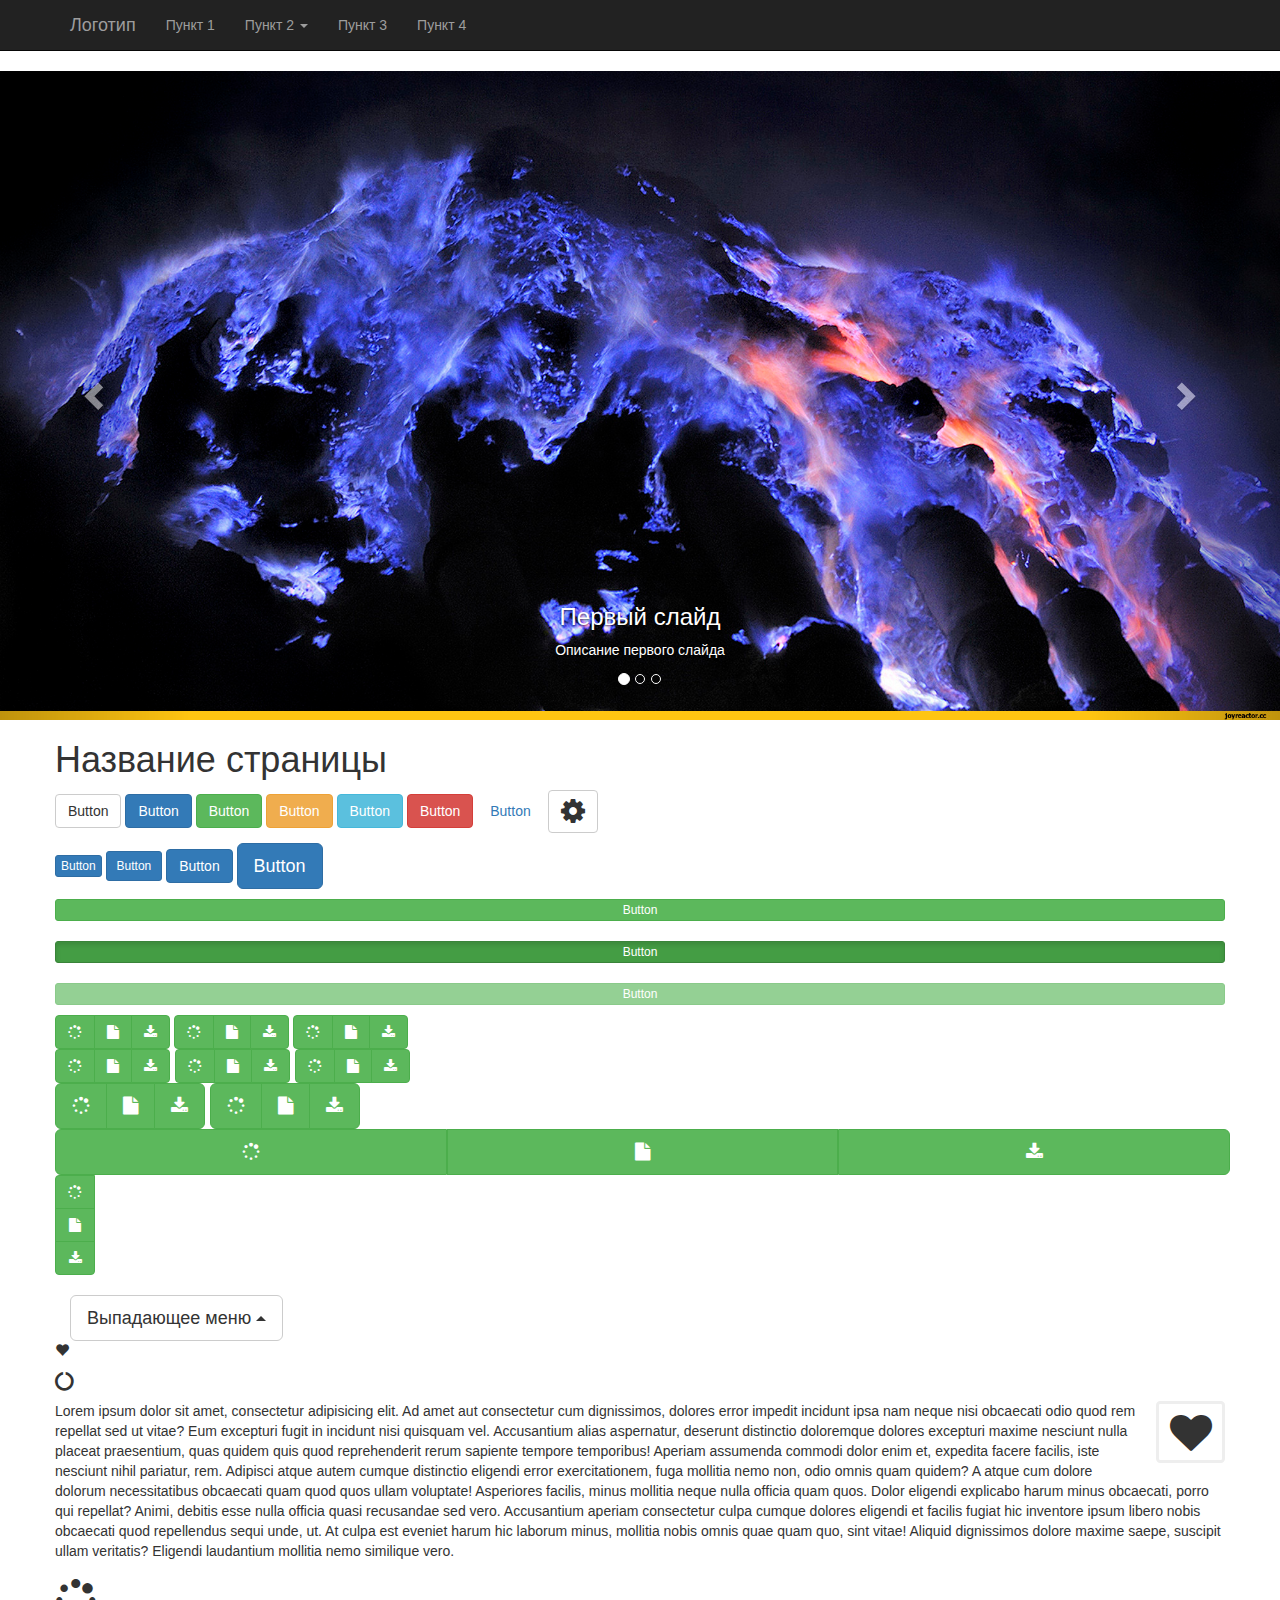
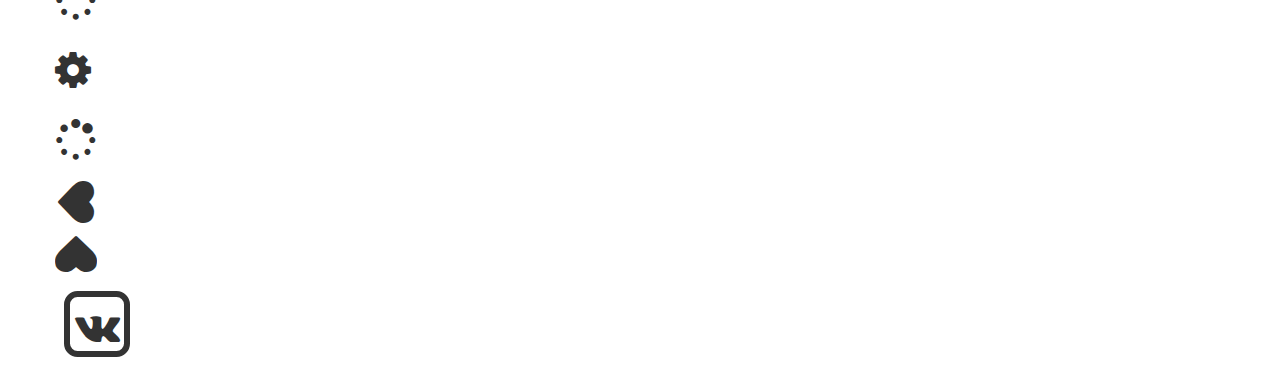
==== index.html @ 9c5cb94a "innitial commit" ====
<!DOCTYPE html>
<html lang="ru">
<head>
    <meta charset="utf-8">
    <meta http-equiv="X-UA-Compatible" content="IE=edge">
    <meta name="viewport" content="width=device-width, initial-scale=1">
    <!-- The above 3 meta tags *must* come first in the head; any other head content must come *after* these tags -->
    <title>Bootstrap Template</title>

    <!-- Bootstrap -->
    <link href="css/bootstrap.css" rel="stylesheet">
    <link href="css/style.css" rel="stylesheet">
    <link href="css/font-awesome.css" rel="stylesheet">

    <!-- HTML5 shim and Respond.js for IE8 support of HTML5 elements and media queries -->
    <!-- WARNING: Respond.js doesn't work if you view the page via file:// -->
    <!--[if lt IE 9]
    <script src="https://oss.maxcdn.com/html5shiv/3.7.2/html5shiv.min.js"></script>
    <script src="https://oss.maxcdn.com/respond/1.4.2/respond.min.js"></script>
    <![endif]-->
</head>
<body>

<!-- Шапка -->
<div class="navbar navbar-inverse navbar-static-top">
    <div class="container">

        <!-- Кнопка сендвич + лого -->
        <div class="navbar-header">
            <button class="navbar-toggle" type="button"
                    data-toggle="collapse" data-target="#main-menu">
                <span class="sr-only">Открыть навигацию</span>
                <span class="icon-bar"></span>
                <span class="icon-bar"></span>
                <span class="icon-bar"></span>
            </button>
            <a href="#" class="navbar-brand">Логотип</a>
        </div>

        <!-- Меню + меню второго уровня -->
        <div class="collapse navbar-collapse" id="main-menu">
            <ul class="nav navbar-nav">
                <li><a href="#">Пункт 1</a></li>
                <li class="dropdown">   <!-- Выпадающее меню второго уровня-->
                    <a href="#" class="dropdown-toggle" data-toggle="dropdown">Пункт 2 <b class="caret"></b></a>
                    <ul class="dropdown-menu">
                        <li><a href="#">Подпункт 1</a></li>
                        <li><a href="#">Подпункт 2</a></li>
                        <li><a href="#">Подпункт 3</a></li>
                        <li class="divider"></li>   <!-- разделитель -->
                        <li><a href="#">Подпункт 4</a></li>
                    </ul>
                </li>
                <li><a href="#">Пункт 3</a></li>
                <li><a href="#">Пункт 4</a></li>
            </ul>
        </div>
    </div>  <!-- Конец контейнера -->
</div>   <!-- Конец шапки -->

<!--Слайдер-->
<div id="carousel" class="carousel slide">

    <!--Индикаторы слайдов-->
    <ol class="carousel-indicators">
        <li class="active" data-target="#carousel" data-slide-to="0"></li>
        <li data-target="#carousel" data-slide-to="1"></li>
        <li data-target="#carousel" data-slide-to="2"></li>
    </ol>

    <!--Слайды-->
    <div class="carousel-inner">
        <div class="item active">
            <img src="images/1.jpg" alt=""/>
            <div class="carousel-caption">
                <h3>Первый слайд</h3>
                <p>Описание первого слайда</p>
            </div>
        </div>
        <div class="item">
            <img src="images/2.jpg" alt=""/>
            <div class="carousel-caption">
                <h3>Второй слайд</h3>
                <p>Описание второго слайда</p>
            </div>
        </div>
        <div class="item">
            <img src="images/3.jpg" alt=""/>
            <div class="carousel-caption">
                <h3>Третий слайд</h3>
                <p>Описание Третьего слайда</p>
            </div>
        </div>
    </div>

    <!--Стрелки слайдера-->
    <a href="#carousel" class="left carousel-control" data-slide="prev">
        <span class="glyphicon glyphicon-chevron-left"></span>
    </a>
    <a href="#carousel" class="right carousel-control" data-slide="next">
        <span class="glyphicon glyphicon-chevron-right"></span>
    </a>
</div> <!--Слайдер конец-->

<div class="container">
    <div class="row">
        <h1>Название страницы</h1>

        <!--Кнопки-->
        <p>
            <a href="#" class="btn btn-default">Button</a>
            <a href="#" class="btn btn-primary">Button</a>
            <a href="#" class="btn btn-success">Button</a>
            <a href="#" class="btn btn-warning">Button</a>
            <a href="#" class="btn btn-info">Button</a>
            <a href="#" class="btn btn-danger">Button</a>
            <a href="#" class="btn btn-link">Button</a>
            <a href="#" class="btn btn-default"><i class="fa fa-cog fa-spin fa-2x"></i></a>
        </p>
        <!--Размеры кнопок-->
        <p>
            <a href="#" class="btn btn-primary btn-xs">Button</a>
            <a href="#" class="btn btn-primary btn-sm">Button</a>
            <a href="#" class="btn btn-primary">Button</a>
            <a href="#" class="btn btn-primary btn-lg">Button</a>
        </p>
        <!--Доп классы кнопок-->
        <p>
            <a href="#" class="btn btn-success btn-xs btn-block">Button</a>
            <br/>
            <a href="#" class="btn btn-success btn-xs btn-block active">Button</a>
            <br/>
            <a href="#" class="btn btn-success btn-xs btn-block disabled">Button</a>
        </p>

        <!--Группы кнопок-->
        <div class="btn-group">
            <a href="#" class="btn btn-success"><i class="fa fa-spinner"></i></a>
            <a href="#" class="btn btn-success"><i class="fa fa-file"></i></a>
            <a href="#" class="btn btn-success"><i class="fa fa-download"></i></a>
        </div>
        <div class="btn-group">
            <a href="#" class="btn btn-success"><i class="fa fa-spinner"></i></a>
            <a href="#" class="btn btn-success"><i class="fa fa-file"></i></a>
            <a href="#" class="btn btn-success"><i class="fa fa-download"></i></a>
        </div>
        <div class="btn-group">
            <a href="#" class="btn btn-success"><i class="fa fa-spinner"></i></a>
            <a href="#" class="btn btn-success"><i class="fa fa-file"></i></a>
            <a href="#" class="btn btn-success"><i class="fa fa-download"></i></a>
        </div>

        <!--Обвернуты в блок для расположения друг под другом-->
        <div class="btn-toolbar">
            <div class="btn-group">
                <a href="#" class="btn btn-success"><i class="fa fa-spinner"></i></a>
                <a href="#" class="btn btn-success"><i class="fa fa-file"></i></a>
                <a href="#" class="btn btn-success"><i class="fa fa-download"></i></a>
            </div>
            <div class="btn-group">
                <a href="#" class="btn btn-success"><i class="fa fa-spinner"></i></a>
                <a href="#" class="btn btn-success"><i class="fa fa-file"></i></a>
                <a href="#" class="btn btn-success"><i class="fa fa-download"></i></a>
            </div>
            <div class="btn-group">
                <a href="#" class="btn btn-success"><i class="fa fa-spinner"></i></a>
                <a href="#" class="btn btn-success"><i class="fa fa-file"></i></a>
                <a href="#" class="btn btn-success"><i class="fa fa-download"></i></a>
            </div>
        </div>
        <!--Обвернуты в блок для расположения друг под другом-->
        <div class="btn-toolbar">
            <div class="btn-group btn-group-lg">
                <a href="#" class="btn btn-success"><i class="fa fa-spinner"></i></a>
                <a href="#" class="btn btn-success"><i class="fa fa-file"></i></a>
                <a href="#" class="btn btn-success"><i class="fa fa-download"></i></a>
            </div>
            <div class="btn-group btn-group-lg">
                <a href="#" class="btn btn-success"><i class="fa fa-spinner"></i></a>
                <a href="#" class="btn btn-success"><i class="fa fa-file"></i></a>
                <a href="#" class="btn btn-success"><i class="fa fa-download"></i></a>
            </div>
            <div class="btn-group btn-group-lg btn-group-justified">
                <a href="#" class="btn btn-success"><i class="fa fa-spinner"></i></a>
                <a href="#" class="btn btn-success"><i class="fa fa-file"></i></a>
                <a href="#" class="btn btn-success"><i class="fa fa-download"></i></a>
            </div>
        </div>
        <!--Обвернуты в блок для вертикального расположения-->
        <div class="btn-toolbar">
            <div class="btn-group btn-group-vertical">
                <a href="#" class="btn btn-success"><i class="fa fa-spinner"></i></a>
                <a href="#" class="btn btn-success"><i class="fa fa-file"></i></a>
                <a href="#" class="btn btn-success"><i class="fa fa-download"></i></a>
            </div>
        </div>

        <br/>

        <div class="container">
            <div class="row">
                <div class="col-lg-6 col-md-6">
                    <div class="btn-group dropup">
                        <button class="btn btn-default dropdown-toggle btn-lg" data-toggle="dropdown">
                            Выпадающее меню
                            <span class="caret"></span>
                        </button>
                        <ul class="dropdown-menu">
                            <li><a href="#">Ссылка 1</a></li>
                            <li><a href="#">Ссылка 2</a></li>
                            <li><a href="#">Ссылка 3</a></li>
                            <li><a href="#">Ссылка 4</a></li>
                            <li><a href="#">Ссылка 5</a></li>
                        </ul>
                    </div>
                </div>
                <div class="col-lg-6 col-md-6"></div>
            </div>
        </div>

        <!-- Иконочные шрифты-->
        <p><i class="glyphicon glyphicon-heart"></i></p>
        <p><i class="fa fa-circle-o-notch fa-lg"></i></p>
        <p>
            <i class="fa fa-heart fa-3x fa-pull-right fa-border"></i>
            Lorem ipsum dolor sit amet, consectetur adipisicing elit. Ad amet aut consectetur cum dignissimos, dolores error impedit incidunt ipsa nam neque nisi obcaecati odio quod rem repellat sed ut vitae?
            Eum excepturi fugit in incidunt nisi quisquam vel. Accusantium alias aspernatur, deserunt distinctio doloremque dolores excepturi maxime nesciunt nulla placeat praesentium, quas quidem quis quod reprehenderit rerum sapiente tempore temporibus!
            Aperiam assumenda commodi dolor enim et, expedita facere facilis, iste nesciunt nihil pariatur, rem. Adipisci atque autem cumque distinctio eligendi error exercitationem, fuga mollitia nemo non, odio omnis quam quidem?
            A atque cum dolore dolorum necessitatibus obcaecati quam quod quos ullam voluptate! Asperiores facilis, minus mollitia neque nulla officia quam quos. Dolor eligendi explicabo harum minus obcaecati, porro qui repellat?
            Animi, debitis esse nulla officia quasi recusandae sed vero. Accusantium aperiam consectetur culpa cumque dolores eligendi et facilis fugiat hic inventore ipsum libero nobis obcaecati quod repellendus sequi unde, ut.
            At culpa est eveniet harum hic laborum minus, mollitia nobis omnis quae quam quo, sint vitae! Aliquid dignissimos dolore maxime saepe, suscipit ullam veritatis? Eligendi laudantium mollitia nemo similique vero.
        </p>
        <span class="fa-3x">
            <p><i class="fa fa-spinner fa-spin"></i></p>
            <p><i class="fa fa-cog fa-spin"></i></p>
            <p><i class="fa fa-spinner fa-pulse"></i></p>
        </span>
        <p><i class="fa fa-heart fa-rotate-90 fa-3x"></i></p>
        <p><i class="fa fa-heart fa-flip-vertical fa-3x"></i></p>
        <span class="fa-stack fa-3x">
            <i class="fa fa-square-o fa-stack-2x"></i>
            <i class="fa fa-vk fa-stack-1x"></i>
        </span>
    </div>
</div>




<!-- jQuery (necessary for Bootstrap's JavaScript plugins) -->
<script src="https://ajax.googleapis.com/ajax/libs/jquery/1.11.3/jquery.min.js"></script>
<!-- Include all compiled plugins (below), or include individual files as needed -->
<script src="js/bootstrap.js"></script>
</body>
</html>
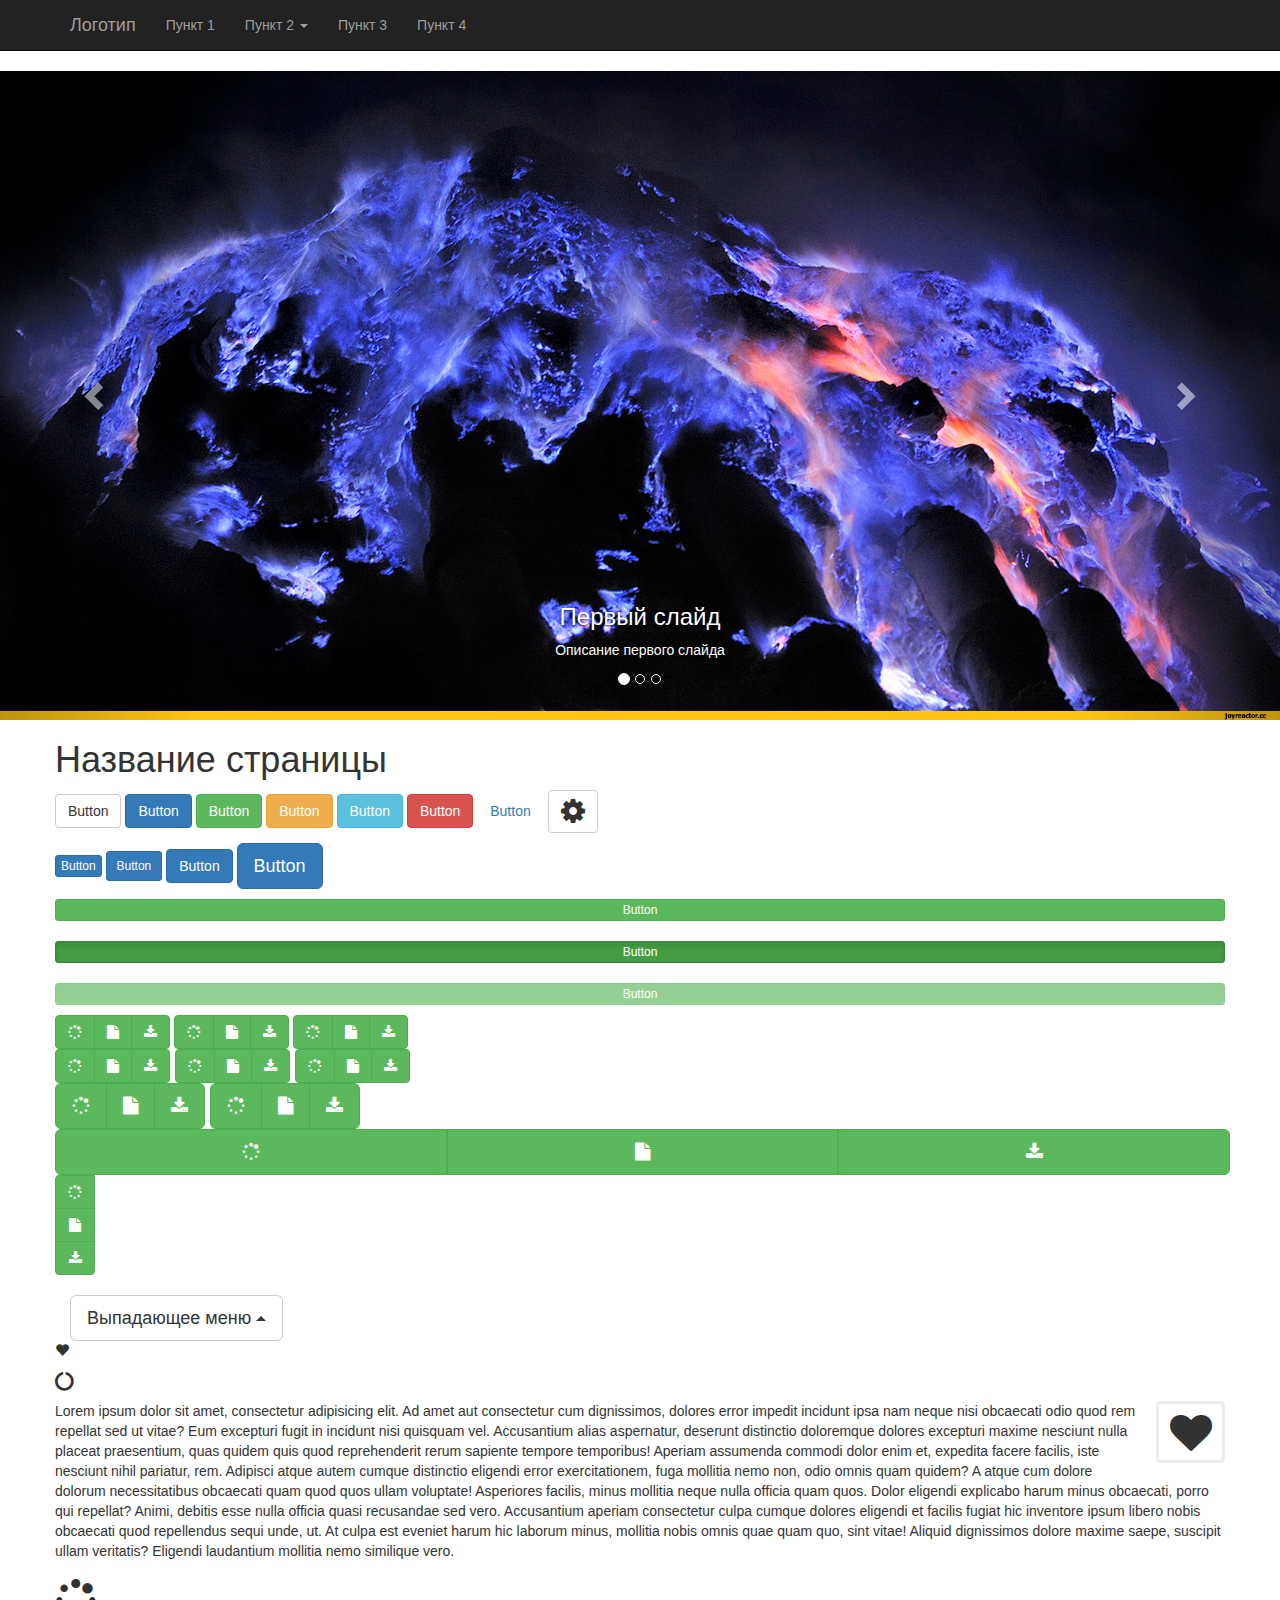
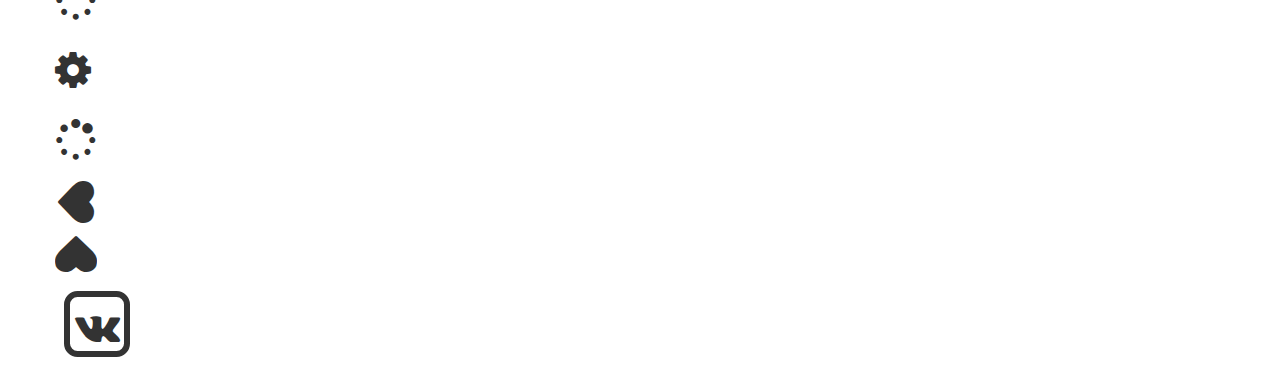
==== commit d03ca74a: "123" ====
--- a/index.html
+++ b/index.html
@@ -29,7 +29,7 @@
         <div class="navbar-header">
             <button class="navbar-toggle" type="button"
                     data-toggle="collapse" data-target="#main-menu">
-                <span class="sr-only">Открыть навигацию</span>
+                <span class="sr-only">Открыть навигацию 123</span>
                 <span class="icon-bar"></span>
                 <span class="icon-bar"></span>
                 <span class="icon-bar"></span>
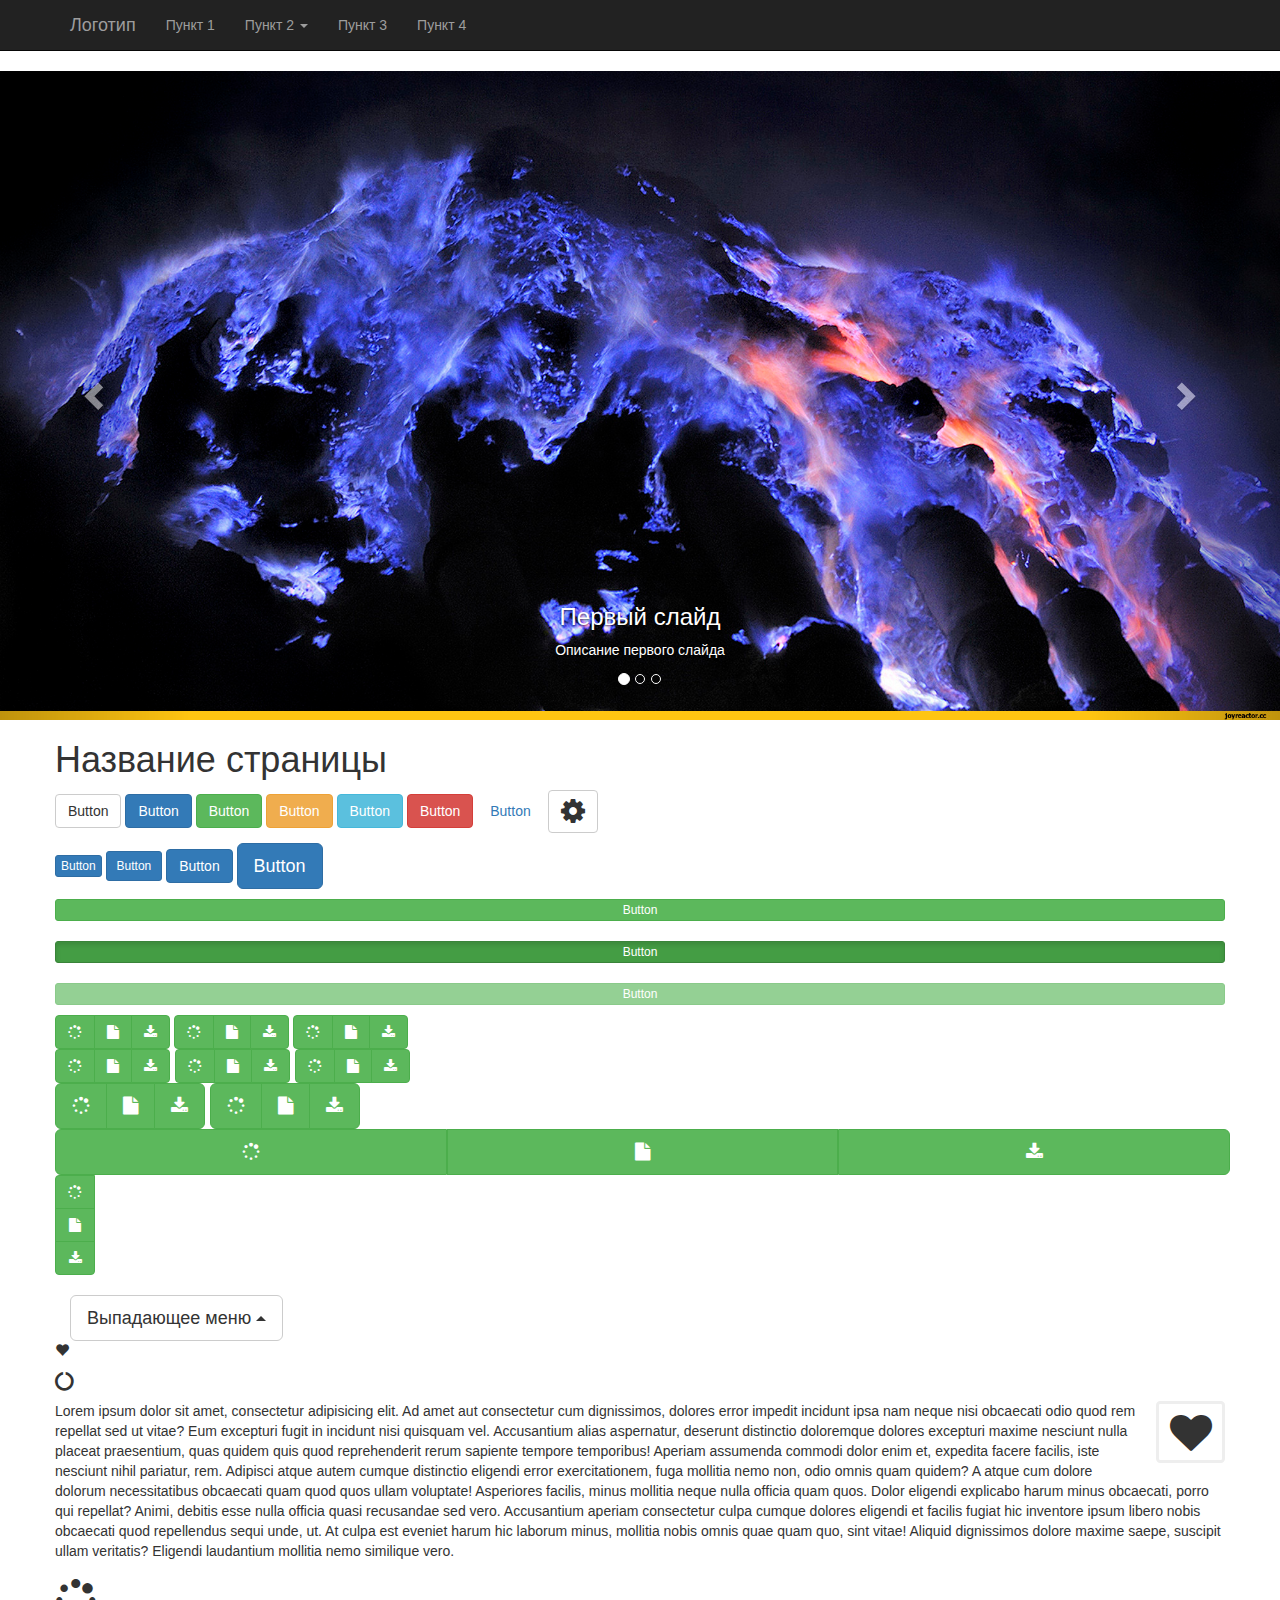
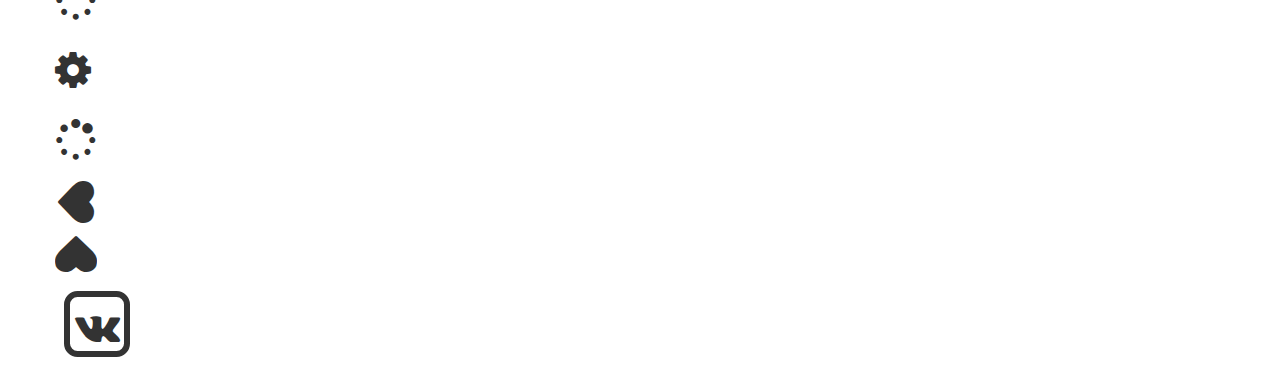
==== commit f159015f: "привет Дима" ====
--- a/index.html
+++ b/index.html
@@ -29,7 +29,7 @@
         <div class="navbar-header">
             <button class="navbar-toggle" type="button"
                     data-toggle="collapse" data-target="#main-menu">
-                <span class="sr-only">Открыть навигацию 123</span>
+                <span class="sr-only">Открыть навигацию ffnfn</span>
                 <span class="icon-bar"></span>
                 <span class="icon-bar"></span>
                 <span class="icon-bar"></span>
